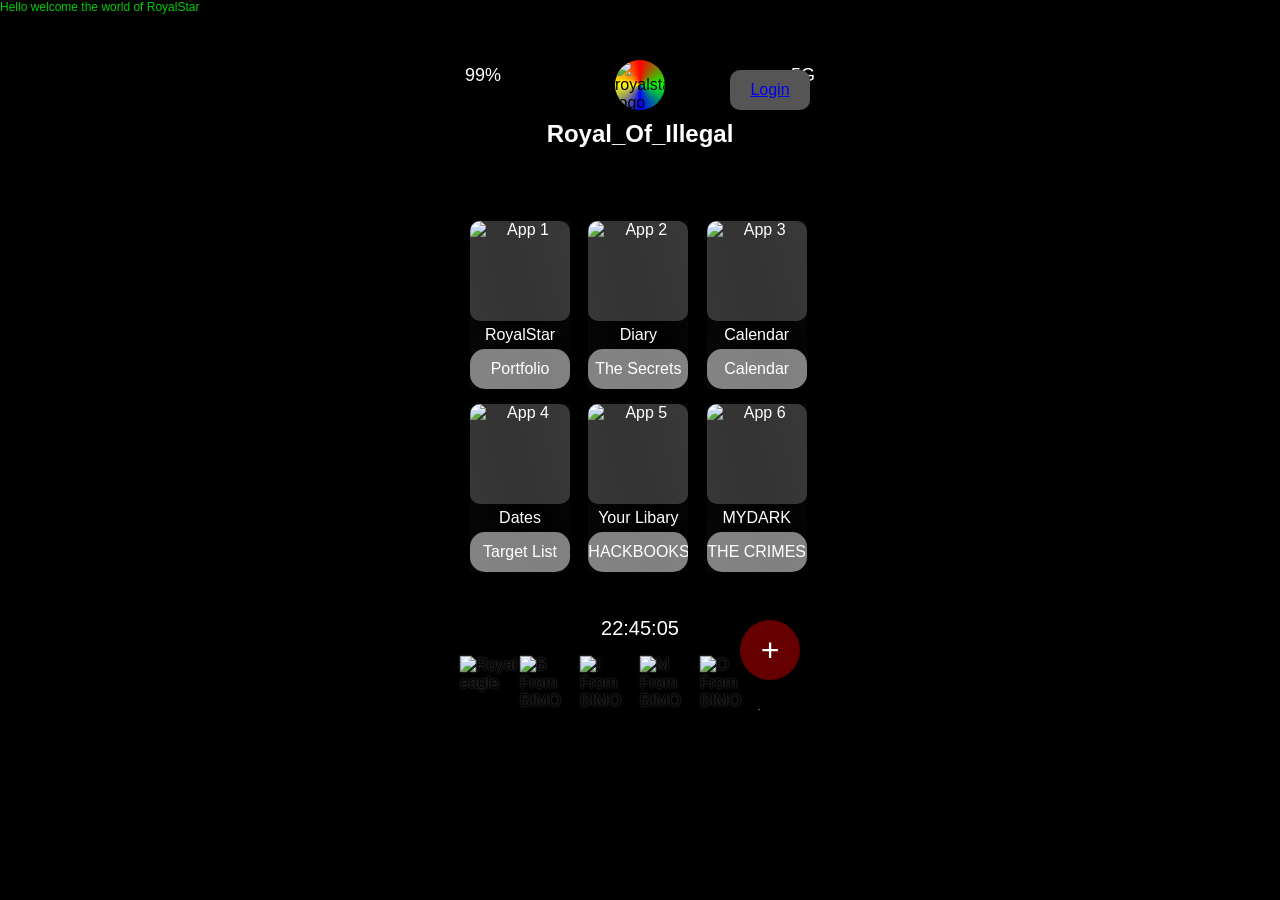
==== main.html @ 2ba28b5c "Update main.html" ====
<!DOCTYPE html>
<html lang="en">
<head>
    <meta charset="UTF-8">
    <meta name="viewport" content="width=device-width, initial-scale=1.0">
    <title>RoyalStar-Details.in</title>
    <style>
        body {
            margin: 0;
            font-family: 'Arial', sans-serif;
            background: black;
            overflow: hidden;
        }
        .phone-container {
            width: 360px;
            height: 640px;
            margin: 50px auto;
            padding: 10px;
            box-shadow: 0 0 10px rgba(0, 0, 0, 0.5);
            border-radius: 25px;
            background: rgba(0, 0, 0, 0.6) url('https://example.com/your-background-image.jpg') no-repeat center center / cover;
            position: relative;
            overflow: hidden;
            z-index: 2;
            animation: rainbow 8s linear infinite;
        }
        .phone-logo {
            position: absolute;
            top: 10px;
            left: 50%;
            transform: translateX(-50%);
            width: 50px;
            height: 50px;
            border-radius: 50%;
            object-fit: cover;
            z-index: 2;
        }
        .phone-logo::after {
            content: '';
            position: absolute;
            top: -10px;
            left: -10px;
            width: 70px;
            height: 70px;
            border-radius: 50%;
            background: conic-gradient(from 0deg, #ff0000, #00ff00, #0000ff, #ffff00, #ff0000);
            animation: spin 2s linear infinite;
            z-index: -1;
            box-sizing: border-box;
        }
        @keyframes spin {
            0% { transform: rotate(0deg); }
            100% { transform: rotate(360deg); }
        }
        .title {
            position: absolute;
            top: 70px;
            left: 50%;
            transform: translateX(-50%);
            color: white;
            font-size: 24px;
            font-weight: bold;
            text-align: center;
        }
        .status-bar {
            display: flex;
            justify-content: space-between;
            color: white;
            font-size: 18px;
            padding: 5px;
        }
        .app-grid {
            display: grid;
            grid-template-columns: repeat(3, 1fr);
            grid-gap: 15px;
            margin-top: 120px;
            padding: 10px;
            box-sizing: border-box;
        }
        .app-icon {
            display: flex;
            flex-direction: column;
            align-items: center;
            color: white;
            text-align: center;
            width: 100px;
            position: relative;
            overflow: hidden;
        }
        .app-icon img {
            width: 100px;
            height: 100px;
            background-color: #333;
            border-radius: 10px;
            position: relative;
            z-index: 1;
        }
        .app-icon::before {
            content: '';
            position: absolute;
            top: -100%;
            left: -100%;
            width: 300%;
            height: 300%;
            background: linear-gradient(45deg, rgba(255, 255, 255, 0.2) 25%, rgba(255, 255, 255, 0) 50%, rgba(255, 255, 255, 0.2) 75%);
            opacity: 0.3;
            transform: rotate(30deg);
            animation: shine 1.5s infinite;
            z-index: 2;
        }
        @keyframes shine {
            0% { transform: translateX(-100%) rotate(30deg); }
            100% { transform: translateX(100%) rotate(30deg); }
        }
        .app-icon span {
            margin-top: 5px;
        }
        .matrix-background {
            position: absolute;
            top: 0;
            left: 0;
            width: 100%;
            height: 100%;
            background: url('https://res.cloudinary.com/dl8dmkhmv/image/upload/v1720322091/13.speed-internet-technology-background_qwylnc.jpg'), #000;
            z-index: 1;
            opacity: 0.2;
        }
        .matrix-text {
            position: absolute;
            top: 0;
            left: 0;
            width: 100%;
            height: 100%;
            color: #0f0;
            font-size: 12px;
            overflow: hidden;
            animation: matrix-animation 10s linear infinite;
        }
        @keyframes matrix-animation {
            0% { transform: translateY(-100%); }
            100% { transform: translateY(100%); }
        }
        @keyframes rainbow {
            0% { background-color: #660000; }
            14% { background-color: #995700; }
            28% { background-color: #999900; }
            42% { background-color: #006600; }
            57% { background-color: #000066; }
            71% { background-color: #330066; }
            85% { background-color: #660066; }
            100% { background-color: #660000; }
        }
        .button-link {
            display: inline-block;
            width: 100px;
            height: 40px;
            line-height: 40px;
            color: white;
            background: #660000;
            border: none;
            border-radius: 15px;
            text-decoration: none;
            font-size: 16px;
            text-align: center;
            transition: background-color 0.3s, color 0.3s;
            box-sizing: border-box;
        }
        .button-link:hover {
            background-color: #006600;
            color: #ffffff;
            transform: scale(1.05);
        }
        .button-link:active {
            background-color: #d8e620;
            color: #000000;
        }
        .gray-button {
            display: inline-block;
            width: 100px;
            height: 40px;
            line-height: 40px;
            color: white;
            background: gray;
            border: none;
            border-radius: 15px;
            text-decoration: none;
            font-size: 16px;
            text-align: center;
            transition: background-color 0.3s, color 0.3s;
            box-sizing: border-box;
            margin-top: 5px;
        }
        .gray-button:hover {
            background-color: #555;
            color: #ffffff;
            transform: scale(1.05);
        }
        .gray-button:active {
            background-color: #333;
            color: #ffffff;
        }
        .conteudo {
    display: inline-flex;
    border-bottom: 4px solid #EFEFEF;
    border-radius: 5px;
    margin-top: 20px;
}

.conteudo img {
    width: 60px;
    filter: drop-shadow(0px 0px 1px #4b4b50);
    animation: flutuar 3s linear infinite;
}

@keyframes flutuar {
    0%, 100% {
        transform: translateY(0px);
    }
    50% {
        transform: translateY(-23px);
    }
}

.conteudo img:nth-child(2) {
    animation-delay: .2s;
}

.conteudo img:nth-child(3) {
    animation-delay: .4s;
}

.conteudo img:nth-child(4) {
    animation-delay: .6s;
}

.conteudo img:nth-child(5) {
    animation-delay: .85s;
}

        .circle-menu {
            position: absolute;
            bottom: 30px;
            right: 30px;
            width: 60px;
            height: 60px;
            background-color: #660000;
            border-radius: 50%;
            box-shadow: 0 0 10px rgba(0, 0, 0, 0.5);
            z-index: 3;
            display: flex;
            justify-content: center;
            align-items: center;
            cursor: pointer;
        }
        .menu-toggle {
            font-size: 32px;
            color: white;
            line-height: 0;
        }
        .menu-items {
            position: absolute;
            width: 200px;
            height: 200px;
            top: 50%;
            left: 50%;
            transform: translate(-50%, -50%);
            display: none;
            pointer-events: none;
        }
        .menu-item {
            position: absolute;
            width: 50px;
            height: 50px;
            background-color: #006600;
            color: white;
            text-align: center;
            line-height: 50px;
            border-radius: 50%;
            text-decoration: none;
            transition: transform 0.3s, opacity 0.3s;
            opacity: 0;
            pointer-events: none;
        }
        .menu-item:nth-child(1) { top: 0; left: 50%; transform: translate(-50%, -50%); }
        .menu-item:nth-child(2) { top: 50%; left: 100%; transform: translate(-50%, -50%); }
        .menu-item:nth-child(3) { top: 100%; left: 50%; transform: translate(-50%, -50%); }
        .menu-item:nth-child(4) { top: 50%; left: 0%; transform: translate(-50%, -50%); }
        .login-button {
            position: absolute;
            top: 20px;
            right: 20px;
            width: 80px;
            height: 40px;
            border: none;
            border-radius: 10px;
            font-size: 16px;
            background-color: #555;
            color: #ffffff;
            cursor: pointer;
            transition: background-color 0.3s;
        }
        .login-button:hover {
            background-color: #333;
        }
        .current-time {
            position: absolute;
            bottom: 70px;
            left: 50%;
            transform: translateX(-50%);
            color: white;
            font-size: 20px;
        }
    </style>
</head>
<body>
    <div class="matrix-background"></div>
    <div class="matrix-text">Hello welcome the world of RoyalStar</div>
    <div class="phone-container">
        <img class="phone-logo" src="https://res.cloudinary.com/dl8dmkhmv/image/upload/v1720065209/IMG_20240515_080836_nr89j0.jpg" alt="royalstar logo">
        <div class="status-bar">
            <span>99%</span>
            <span>5G</span>
        </div>
        <div class="title">Royal_Of_Illegal</div>
        <div class="app-grid">
            <div class="app-icon">
                <img src="https://res.cloudinary.com/dl8dmkhmv/image/upload/v1720425576/20240629_174053_a3rr4f.jpg" alt="App 1">
                <span>RoyalStar</span>
                <a href="myslef.html" class="gray-button">Portfolio</a>
            </div>
            <div class="app-icon">
                <img src="https://res.cloudinary.com/dl8dmkhmv/image/upload/v1725199257/1000003917-removebg-preview_lid7zl.png" alt="App 2">
                <span>Diary</span>
                <a href="login1.html" class="gray-button">The Secrets</a>
            </div>
            <div class="app-icon">
                <img src="https://res.cloudinary.com/dl8dmkhmv/image/upload/v1725202229/1000003971-removebg-preview_ic1zd7.png" alt="App 3">
                <span>Calendar</span>
                <a href="login1.html" class="gray-button">Calendar</a>
            </div>
            <div class="app-icon">
                <img src="https://res.cloudinary.com/dl8dmkhmv/image/upload/v1725202229/1000003933-removebg-preview_mrnjz6.png" alt="App 4">
                <span>Dates</span>
                <a href="login1.html" class="gray-button">Target List</a>
            </div>
            <div class="app-icon">
                <img src="https://res.cloudinary.com/dl8dmkhmv/image/upload/v1725202228/1000003930-removebg-preview_o3ia5m.png" alt="App 5">
                <span>Your Libary</span>
                <a href="login1.html" class="gray-button">HACKBOOKS</a>
            </div>
            <div class="app-icon">
                <img src="https://res.cloudinary.com/dl8dmkhmv/image/upload/v1725202228/1000003972-removebg-preview_yyb5th.png" alt="App 6">
                <span>MYDARK</span>
                <a href="login1.html" class="gray-button">THE CRIMES</a>
            </div>
        </div>
        <div class="current-time" id="current-time">00:00:00</div>
        <button class="login-button"><a href="login.html">Login</a></button>
        <div class="circle-menu">
            <div class="menu-toggle">+</div>
            <div class="menu-items">
                <a href="royalstar.html" class="menu-item">1</a>
                <a href="#" class="menu-item">2</a>
                <a href="#" class="menu-item">3</a>
                <a href="#" class="menu-item">4</a>
            </div>
        </div></br></br></br>
          <div class="conteudo">
        <img src="https://res.cloudinary.com/dl8dmkhmv/image/upload/v1720542925/1000014005-removebg-preview_1_ebam6n.png" alt="Royal eagle">
        <img src="https://res.cloudinary.com/dl8dmkhmv/image/upload/v1720543296/1000013995-removebg-preview_bqhumz.png" alt="B From BIMO">
        <img src="https://res.cloudinary.com/dl8dmkhmv/image/upload/v1720543296/1000013996-removebg-preview_zr2qxd.png" alt="I From BIMO">
        <img src="https://res.cloudinary.com/dl8dmkhmv/image/upload/v1720543296/1000013997-removebg-preview_kegjqg.png" alt="M From BIMO">
        <img src="https://res.cloudinary.com/dl8dmkhmv/image/upload/v1720543296/1000013998-removebg-preview_1_pkp2xj.png" alt="O From BIMO">
    </div>
    </div>

    <script>
        // Function to update the current time every second
function updateTime() {
    const now = new Date();
    const options = { hour: '2-digit', minute: '2-digit', second: '2-digit', hour12: false };
    const timeString = now.toLocaleTimeString([], options);
    document.getElementById('current-time').textContent = timeString; // Corrected line
}

setInterval(updateTime, 1000); // Update time every second
        document.querySelector('.circle-menu').addEventListener('click', function() {
            const menuItems = document.querySelector('.menu-items');
            const menuItem = document.querySelectorAll('.menu-item');
            menuItems.style.display = menuItems.style.display === 'block' ? 'none' : 'block';
            menuItem.forEach((item, index) => {
                setTimeout(() => {
                    item.style.opacity = menuItems.style.display === 'block' ? '1' : '0';
                    item.style.pointerEvents = menuItems.style.display === 'block' ? 'auto' : 'none';
                    item.style.transform = menuItems.style.display === 'block' ? 'translate(0, 0)' : 'translate(-50%, -50%)';
                }, index * 100);
            });
        });
         // Disable right-click and some dev tools
         document.addEventListener('contextmenu', (event) => event.preventDefault());
        document.addEventListener('keydown', (event) => {
            if (event.key === 'F12' || (event.ctrlKey && event.shiftKey && event.key === 'I')) {
                event.preventDefault();
            }
        });

        // Display warning in console
        console.log('%cStop!', 'color: red; font-size: 30px; font-weight: bold;');
        console.log('%cThis is a restricted area. Proceeding further is at your own risk.', 'color: yellow; font-size: 16px;');

        // Execute on page load
        window.onload = () => {
            typeText();
            setInterval(toggleColors, 2000);
        };
    </script>
</body>
</html>
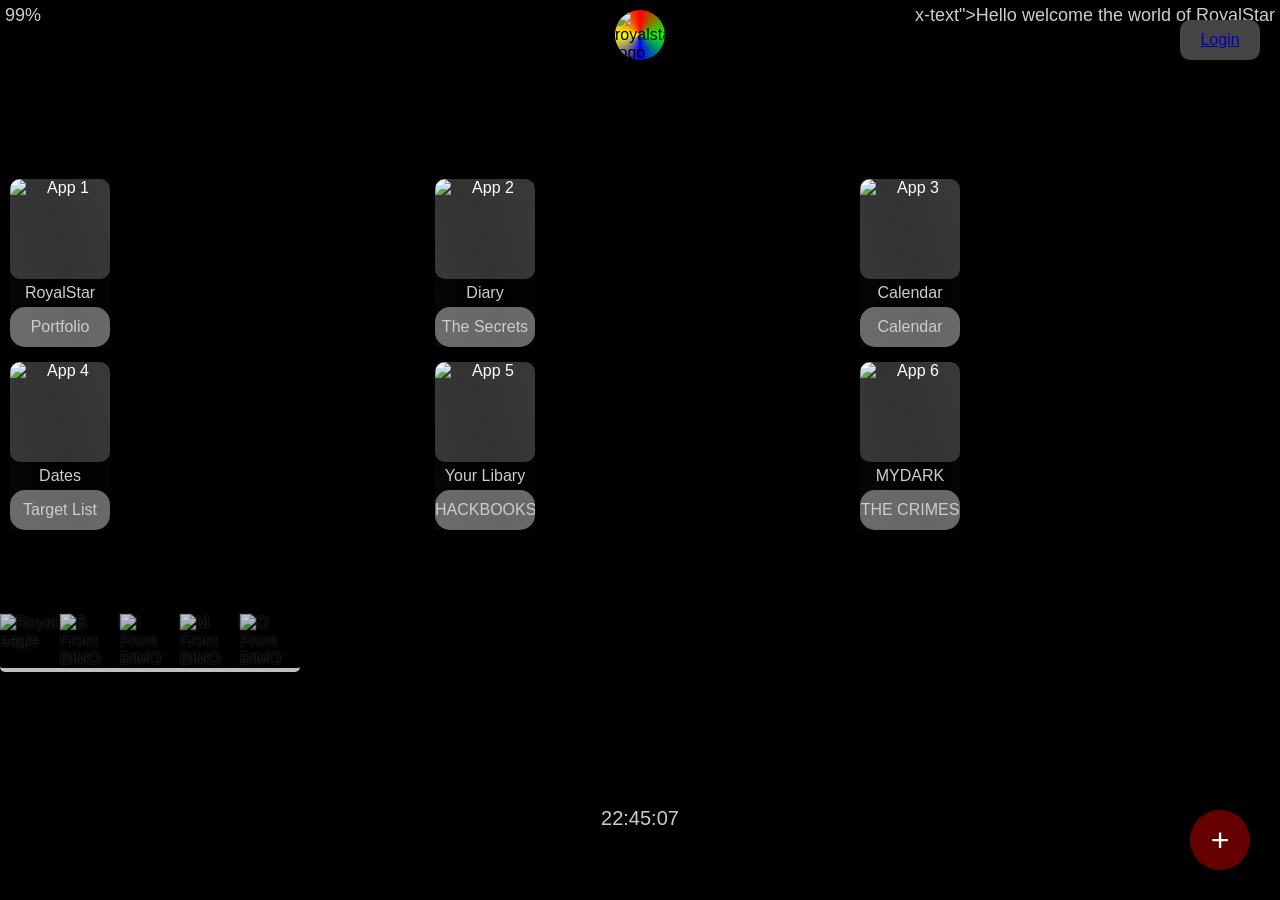
==== commit 872d79c2: "Update main.html" ====
--- a/main.html
+++ b/main.html
@@ -314,11 +314,11 @@
 </head>
 <body>
     <div class="matrix-background"></div>
-    <div class="matrix-text">Hello welcome the world of RoyalStar</div>
-    <div class="phone-container">
+    <div class="matri-container">
         <img class="phone-logo" src="https://res.cloudinary.com/dl8dmkhmv/image/upload/v1720065209/IMG_20240515_080836_nr89j0.jpg" alt="royalstar logo">
         <div class="status-bar">
-            <span>99%</span>
+            <span>99%</span>x-text">Hello welcome the world of RoyalStar</div>
+    <div class="phone
             <span>5G</span>
         </div>
         <div class="title">Royal_Of_Illegal</div>
@@ -326,32 +326,32 @@
             <div class="app-icon">
                 <img src="https://res.cloudinary.com/dl8dmkhmv/image/upload/v1720425576/20240629_174053_a3rr4f.jpg" alt="App 1">
                 <span>RoyalStar</span>
-                <a href="myslef.html" class="gray-button">Portfolio</a>
+                <a href="royalstar.html" class="gray-button">Portfolio</a>
             </div>
             <div class="app-icon">
                 <img src="https://res.cloudinary.com/dl8dmkhmv/image/upload/v1725199257/1000003917-removebg-preview_lid7zl.png" alt="App 2">
                 <span>Diary</span>
-                <a href="login1.html" class="gray-button">The Secrets</a>
+                <a href="#" class="gray-button">The Secrets</a>
             </div>
             <div class="app-icon">
                 <img src="https://res.cloudinary.com/dl8dmkhmv/image/upload/v1725202229/1000003971-removebg-preview_ic1zd7.png" alt="App 3">
                 <span>Calendar</span>
-                <a href="login1.html" class="gray-button">Calendar</a>
+                <a href="#" class="gray-button">Calendar</a>
             </div>
             <div class="app-icon">
                 <img src="https://res.cloudinary.com/dl8dmkhmv/image/upload/v1725202229/1000003933-removebg-preview_mrnjz6.png" alt="App 4">
                 <span>Dates</span>
-                <a href="login1.html" class="gray-button">Target List</a>
+                <a href="#" class="gray-button">Target List</a>
             </div>
             <div class="app-icon">
                 <img src="https://res.cloudinary.com/dl8dmkhmv/image/upload/v1725202228/1000003930-removebg-preview_o3ia5m.png" alt="App 5">
                 <span>Your Libary</span>
-                <a href="login1.html" class="gray-button">HACKBOOKS</a>
+                <a href="#" class="gray-button">HACKBOOKS</a>
             </div>
             <div class="app-icon">
                 <img src="https://res.cloudinary.com/dl8dmkhmv/image/upload/v1725202228/1000003972-removebg-preview_yyb5th.png" alt="App 6">
                 <span>MYDARK</span>
-                <a href="login1.html" class="gray-button">THE CRIMES</a>
+                <a href="#" class="gray-button">THE CRIMES</a>
             </div>
         </div>
         <div class="current-time" id="current-time">00:00:00</div>
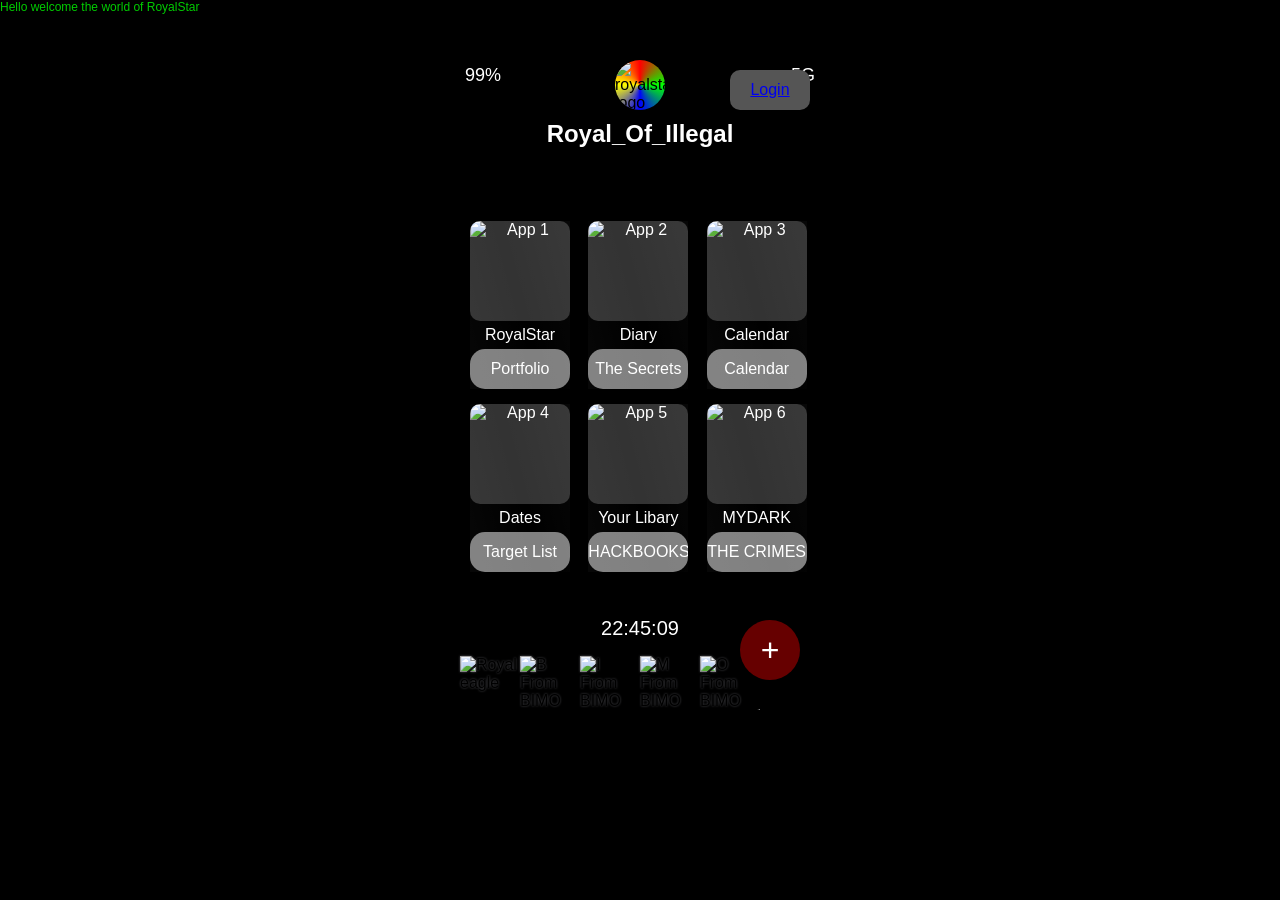
==== commit 8ae62208: "Update main.html" ====
--- a/main.html
+++ b/main.html
@@ -3,7 +3,7 @@
 <head>
     <meta charset="UTF-8">
     <meta name="viewport" content="width=device-width, initial-scale=1.0">
-    <title>RoyalStar-Details.in</title>
+    <title>RoyalStar.in</title>
     <style>
         body {
             margin: 0;
@@ -314,11 +314,11 @@
 </head>
 <body>
     <div class="matrix-background"></div>
-    <div class="matri-container">
+    <div class="matrix-text">Hello welcome the world of RoyalStar</div>
+    <div class="phone-container">
         <img class="phone-logo" src="https://res.cloudinary.com/dl8dmkhmv/image/upload/v1720065209/IMG_20240515_080836_nr89j0.jpg" alt="royalstar logo">
         <div class="status-bar">
-            <span>99%</span>x-text">Hello welcome the world of RoyalStar</div>
-    <div class="phone
+            <span>99%</span>
             <span>5G</span>
         </div>
         <div class="title">Royal_Of_Illegal</div>
@@ -331,27 +331,27 @@
             <div class="app-icon">
                 <img src="https://res.cloudinary.com/dl8dmkhmv/image/upload/v1725199257/1000003917-removebg-preview_lid7zl.png" alt="App 2">
                 <span>Diary</span>
-                <a href="#" class="gray-button">The Secrets</a>
+                <a href="login1.html" class="gray-button">The Secrets</a>
             </div>
             <div class="app-icon">
                 <img src="https://res.cloudinary.com/dl8dmkhmv/image/upload/v1725202229/1000003971-removebg-preview_ic1zd7.png" alt="App 3">
                 <span>Calendar</span>
-                <a href="#" class="gray-button">Calendar</a>
+                <a href="login1.html" class="gray-button">Calendar</a>
             </div>
             <div class="app-icon">
                 <img src="https://res.cloudinary.com/dl8dmkhmv/image/upload/v1725202229/1000003933-removebg-preview_mrnjz6.png" alt="App 4">
                 <span>Dates</span>
-                <a href="#" class="gray-button">Target List</a>
+                <a href="login1.html" class="gray-button">Target List</a>
             </div>
             <div class="app-icon">
                 <img src="https://res.cloudinary.com/dl8dmkhmv/image/upload/v1725202228/1000003930-removebg-preview_o3ia5m.png" alt="App 5">
                 <span>Your Libary</span>
-                <a href="#" class="gray-button">HACKBOOKS</a>
+                <a href="login1.html" class="gray-button">HACKBOOKS</a>
             </div>
             <div class="app-icon">
                 <img src="https://res.cloudinary.com/dl8dmkhmv/image/upload/v1725202228/1000003972-removebg-preview_yyb5th.png" alt="App 6">
                 <span>MYDARK</span>
-                <a href="#" class="gray-button">THE CRIMES</a>
+                <a href="login1.html" class="gray-button">THE CRIMES</a>
             </div>
         </div>
         <div class="current-time" id="current-time">00:00:00</div>
@@ -359,7 +359,7 @@
         <div class="circle-menu">
             <div class="menu-toggle">+</div>
             <div class="menu-items">
-                <a href="royalstar.html" class="menu-item">1</a>
+                <a href="myslef.html" class="menu-item">1</a>
                 <a href="#" class="menu-item">2</a>
                 <a href="#" class="menu-item">3</a>
                 <a href="#" class="menu-item">4</a>
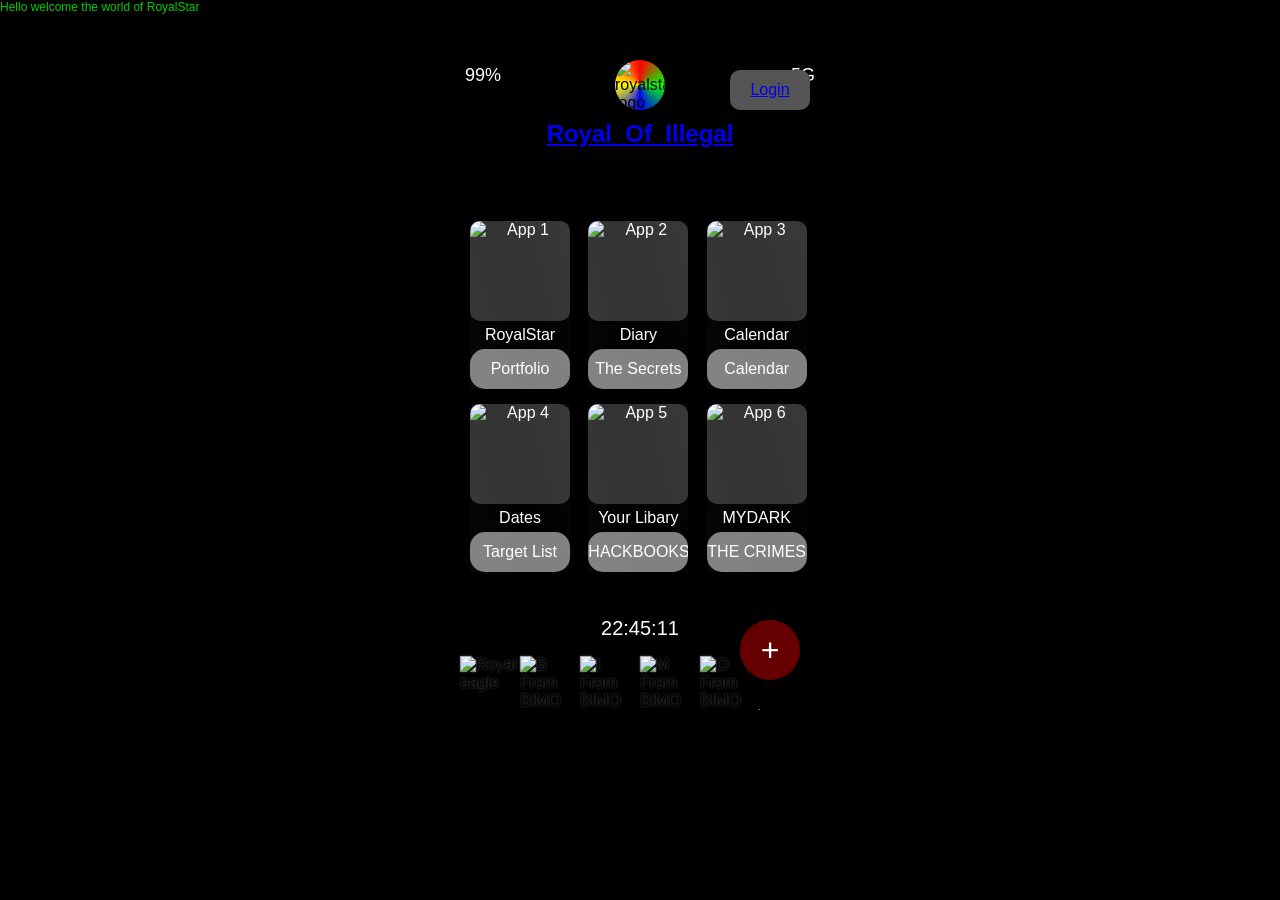
==== commit e0233c48: "Update main.html" ====
--- a/main.html
+++ b/main.html
@@ -321,12 +321,12 @@
             <span>99%</span>
             <span>5G</span>
         </div>
-        <div class="title">Royal_Of_Illegal</div>
+        <div class="title"><a href="royalstar.html">Royal_Of_Illegal</a></div>
         <div class="app-grid">
             <div class="app-icon">
                 <img src="https://res.cloudinary.com/dl8dmkhmv/image/upload/v1720425576/20240629_174053_a3rr4f.jpg" alt="App 1">
                 <span>RoyalStar</span>
-                <a href="royalstar.html" class="gray-button">Portfolio</a>
+                <a href="royalofillegal.html" class="gray-button">Portfolio</a>
             </div>
             <div class="app-icon">
                 <img src="https://res.cloudinary.com/dl8dmkhmv/image/upload/v1725199257/1000003917-removebg-preview_lid7zl.png" alt="App 2">
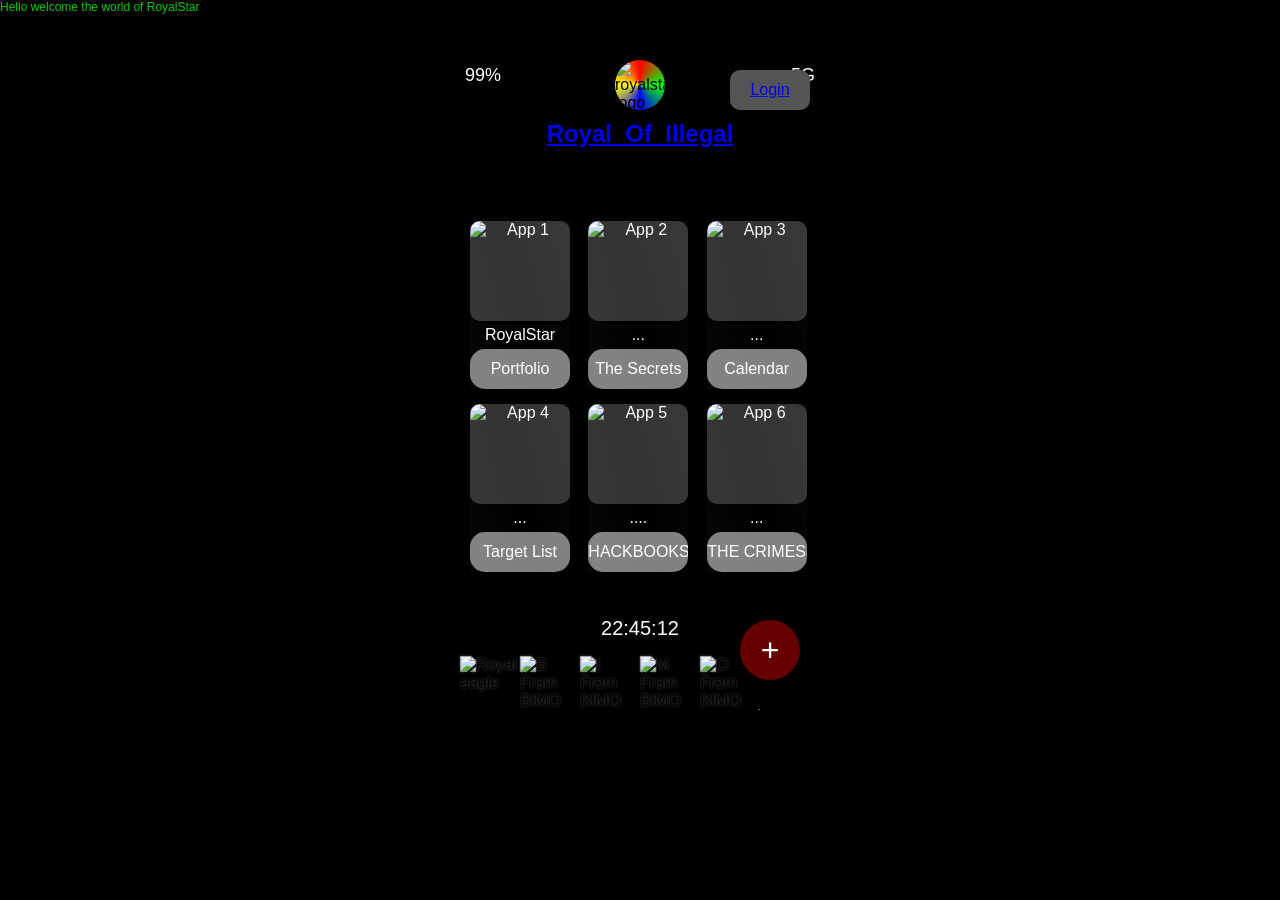
==== commit 5ab7eef8: "Update main.html" ====
--- a/main.html
+++ b/main.html
@@ -316,7 +316,7 @@
     <div class="matrix-background"></div>
     <div class="matrix-text">Hello welcome the world of RoyalStar</div>
     <div class="phone-container">
-        <img class="phone-logo" src="https://res.cloudinary.com/dl8dmkhmv/image/upload/v1720065209/IMG_20240515_080836_nr89j0.jpg" alt="royalstar logo">
+        <img class="phone-logo" src="https://res.cloudinary.com/dl8dmkhmv/image/upload/v1732379675/Screenshot_20241123_220419_tjrv7c.jpg" alt="royalstar logo">
         <div class="status-bar">
             <span>99%</span>
             <span>5G</span>
@@ -329,29 +329,29 @@
                 <a href="royalofillegal.html" class="gray-button">Portfolio</a>
             </div>
             <div class="app-icon">
-                <img src="https://res.cloudinary.com/dl8dmkhmv/image/upload/v1725199257/1000003917-removebg-preview_lid7zl.png" alt="App 2">
-                <span>Diary</span>
-                <a href="login1.html" class="gray-button">The Secrets</a>
-            </div>
-            <div class="app-icon">
-                <img src="https://res.cloudinary.com/dl8dmkhmv/image/upload/v1725202229/1000003971-removebg-preview_ic1zd7.png" alt="App 3">
-                <span>Calendar</span>
-                <a href="login1.html" class="gray-button">Calendar</a>
-            </div>
-            <div class="app-icon">
-                <img src="https://res.cloudinary.com/dl8dmkhmv/image/upload/v1725202229/1000003933-removebg-preview_mrnjz6.png" alt="App 4">
-                <span>Dates</span>
-                <a href="login1.html" class="gray-button">Target List</a>
-            </div>
-            <div class="app-icon">
-                <img src="https://res.cloudinary.com/dl8dmkhmv/image/upload/v1725202228/1000003930-removebg-preview_o3ia5m.png" alt="App 5">
-                <span>Your Libary</span>
-                <a href="login1.html" class="gray-button">HACKBOOKS</a>
-            </div>
-            <div class="app-icon">
-                <img src="https://res.cloudinary.com/dl8dmkhmv/image/upload/v1725202228/1000003972-removebg-preview_yyb5th.png" alt="App 6">
-                <span>MYDARK</span>
-                <a href="login1.html" class="gray-button">THE CRIMES</a>
+                <img src="" alt="App 2">
+                <span>...</span>
+                <a href="#" class="gray-button">The Secrets</a>
+            </div>
+            <div class="app-icon">
+                <img src="" alt="App 3">
+                <span>...</span>
+                <a href="#" class="gray-button">Calendar</a>
+            </div>
+            <div class="app-icon">
+                <img src="" alt="App 4">
+                <span>...</span>
+                <a href="#" class="gray-button">Target List</a>
+            </div>
+            <div class="app-icon">
+                <img src="" alt="App 5">
+                <span>....</span>
+                <a href="#" class="gray-button">HACKBOOKS</a>
+            </div>
+            <div class="app-icon">
+                <img src="" alt="App 6">
+                <span>... </span>
+                <a href="#" class="gray-button">THE CRIMES</a>
             </div>
         </div>
         <div class="current-time" id="current-time">00:00:00</div>
@@ -359,7 +359,7 @@
         <div class="circle-menu">
             <div class="menu-toggle">+</div>
             <div class="menu-items">
-                <a href="myslef.html" class="menu-item">1</a>
+                <a href="#" class="menu-item">1</a>
                 <a href="#" class="menu-item">2</a>
                 <a href="#" class="menu-item">3</a>
                 <a href="#" class="menu-item">4</a>
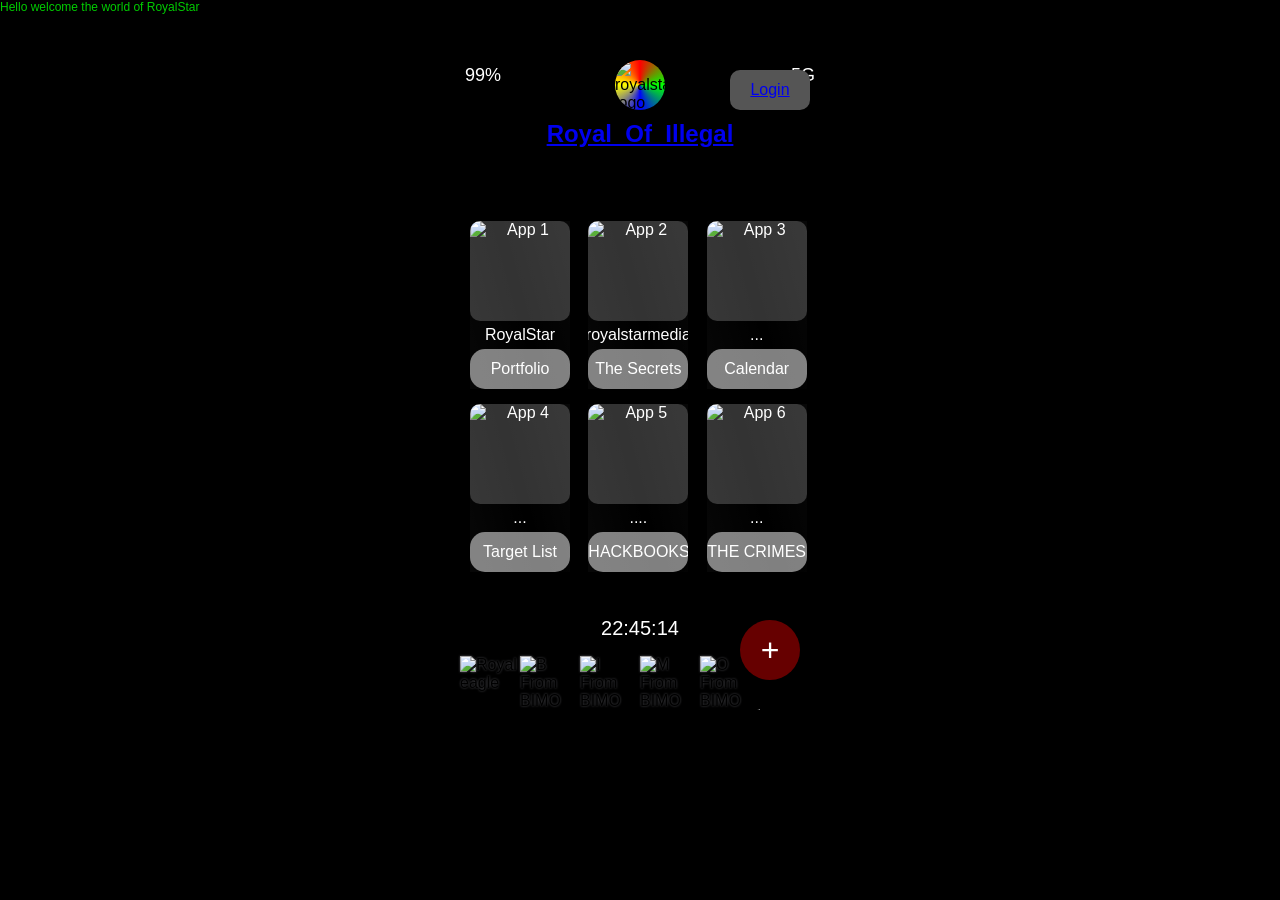
==== commit 612f3b2a: "Update main.html" ====
--- a/main.html
+++ b/main.html
@@ -329,9 +329,9 @@
                 <a href="royalofillegal.html" class="gray-button">Portfolio</a>
             </div>
             <div class="app-icon">
-                <img src="" alt="App 2">
-                <span>...</span>
-                <a href="#" class="gray-button">The Secrets</a>
+                <img src="https://res.cloudinary.com/dl8dmkhmv/image/upload/v1732423861/1000018300-removebg-preview_jpirsn.png" alt="App 2">
+                <span>royalstarmedia</span>
+                <a href="royalmedia.html" class="gray-button">The Secrets</a>
             </div>
             <div class="app-icon">
                 <img src="" alt="App 3">
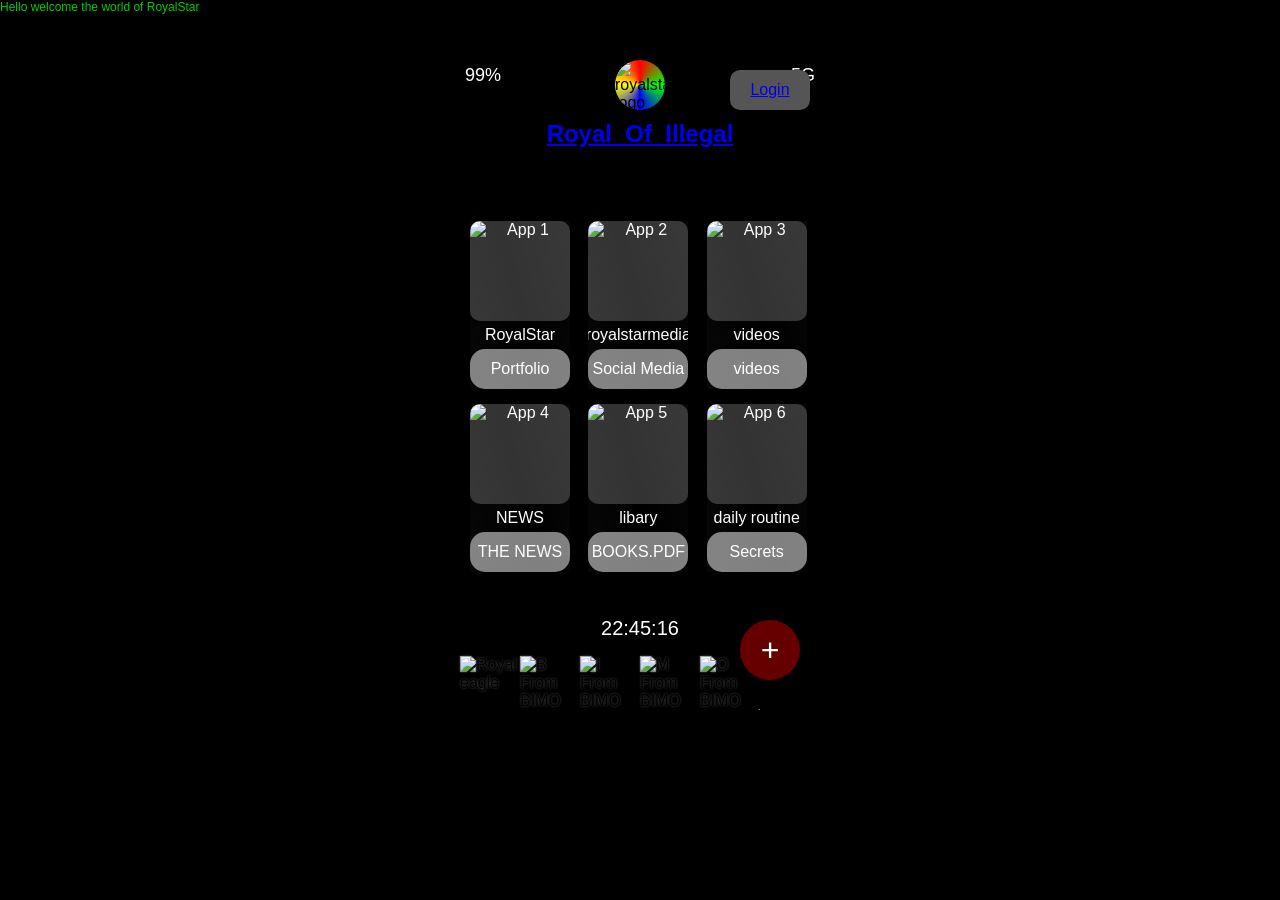
==== commit 515be048: "Update main.html" ====
--- a/main.html
+++ b/main.html
@@ -316,7 +316,7 @@
     <div class="matrix-background"></div>
     <div class="matrix-text">Hello welcome the world of RoyalStar</div>
     <div class="phone-container">
-        <img class="phone-logo" src="https://res.cloudinary.com/dl8dmkhmv/image/upload/v1732379675/Screenshot_20241123_220419_tjrv7c.jpg" alt="royalstar logo">
+        <img class="phone-logo" src="https://res.cloudinary.com/dl8dmkhmv/image/upload/v1720065209/IMG_20240515_080836_nr89j0.jpg" alt="royalstar logo">
         <div class="status-bar">
             <span>99%</span>
             <span>5G</span>
@@ -329,29 +329,29 @@
                 <a href="royalofillegal.html" class="gray-button">Portfolio</a>
             </div>
             <div class="app-icon">
-                <img src="https://res.cloudinary.com/dl8dmkhmv/image/upload/v1732423861/1000018300-removebg-preview_jpirsn.png" alt="App 2">
+                <img src="https://res.cloudinary.com/dl8dmkhmv/image/upload/v1732425763/Screenshot_20241124_105145_gcuis4.jpg" alt="App 2">
                 <span>royalstarmedia</span>
-                <a href="royalmedia.html" class="gray-button">The Secrets</a>
-            </div>
-            <div class="app-icon">
-                <img src="" alt="App 3">
-                <span>...</span>
-                <a href="#" class="gray-button">Calendar</a>
-            </div>
-            <div class="app-icon">
-                <img src="" alt="App 4">
-                <span>...</span>
-                <a href="#" class="gray-button">Target List</a>
-            </div>
-            <div class="app-icon">
-                <img src="" alt="App 5">
-                <span>....</span>
-                <a href="#" class="gray-button">HACKBOOKS</a>
-            </div>
-            <div class="app-icon">
-                <img src="" alt="App 6">
-                <span>... </span>
-                <a href="#" class="gray-button">THE CRIMES</a>
+                <a href="royalmedia.html" class="gray-button">Social Media</a>
+            </div>
+            <div class="app-icon">
+                <img src="https://res.cloudinary.com/dl8dmkhmv/image/upload/v1732426756/Screenshot_20241124_110450_zhhezh.jpg" alt="App 3">
+                <span>videos</span>
+                <a href="login.html" class="gray-button">videos</a>
+            </div>
+            <div class="app-icon">
+                <img src="https://res.cloudinary.com/dl8dmkhmv/image/upload/v1732426757/Screenshot_20241124_110342_sykcoa.jpg" alt="App 4">
+                <span>NEWS</span>
+                <a href="news.html" class="gray-button">THE NEWS</a>
+            </div>
+            <div class="app-icon">
+                <img src="https://res.cloudinary.com/dl8dmkhmv/image/upload/v1732426757/Screenshot_20241124_110554_yidmzd.jpg" alt="App 5">
+                <span>libary</span>
+                <a href="lib.html" class="gray-button">BOOKS.PDF</a>
+            </div>
+            <div class="app-icon">
+                <img src="https://res.cloudinary.com/dl8dmkhmv/image/upload/v1732426757/Screenshot_20241124_110808_fykd5f.jpg" alt="App 6">
+                <span>daily routine</span>
+                <a href="#" class="gray-button">Secrets</a>
             </div>
         </div>
         <div class="current-time" id="current-time">00:00:00</div>
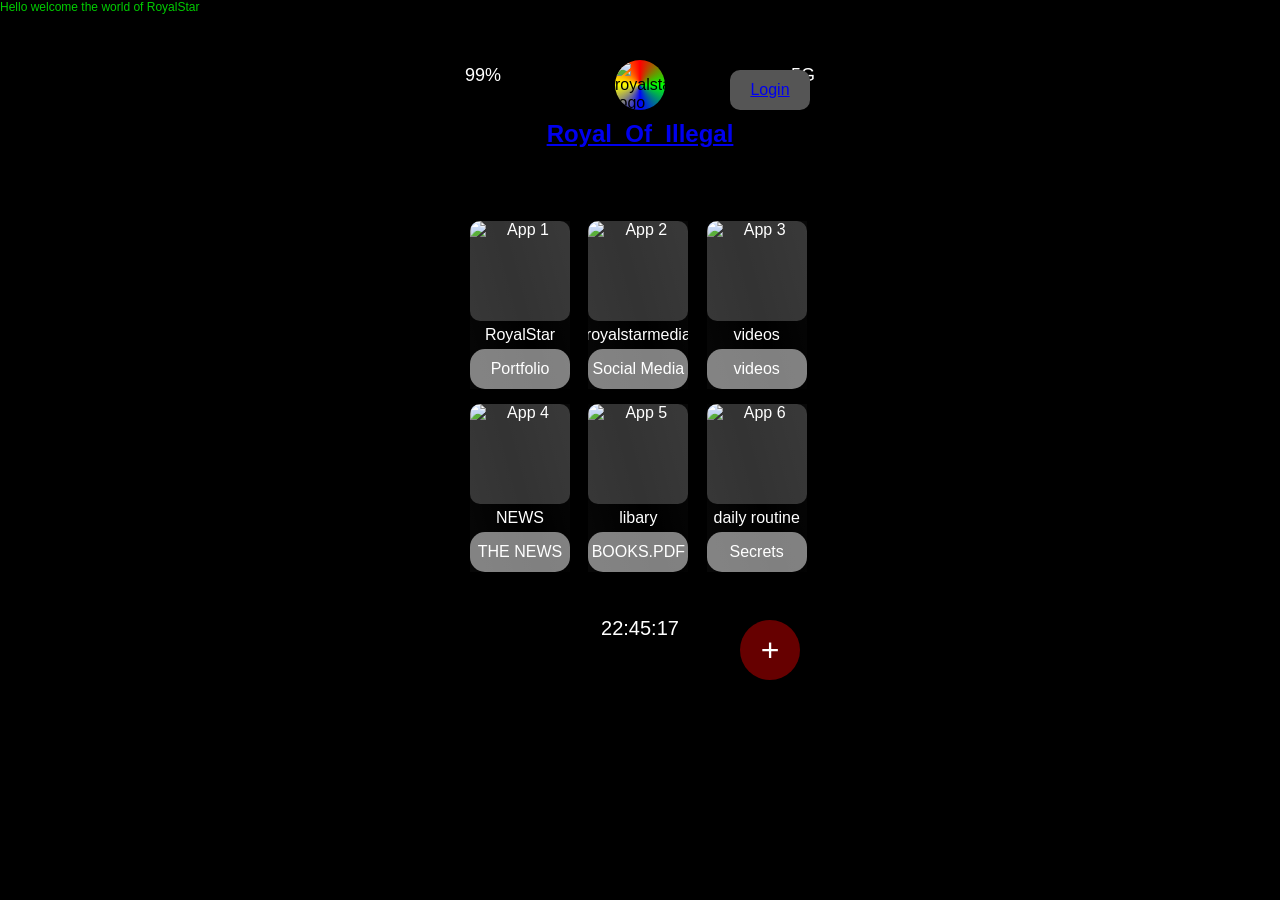
==== commit 1d899120: "Update main.html" ====
--- a/main.html
+++ b/main.html
@@ -365,13 +365,6 @@
                 <a href="#" class="menu-item">4</a>
             </div>
         </div></br></br></br>
-          <div class="conteudo">
-        <img src="https://res.cloudinary.com/dl8dmkhmv/image/upload/v1720542925/1000014005-removebg-preview_1_ebam6n.png" alt="Royal eagle">
-        <img src="https://res.cloudinary.com/dl8dmkhmv/image/upload/v1720543296/1000013995-removebg-preview_bqhumz.png" alt="B From BIMO">
-        <img src="https://res.cloudinary.com/dl8dmkhmv/image/upload/v1720543296/1000013996-removebg-preview_zr2qxd.png" alt="I From BIMO">
-        <img src="https://res.cloudinary.com/dl8dmkhmv/image/upload/v1720543296/1000013997-removebg-preview_kegjqg.png" alt="M From BIMO">
-        <img src="https://res.cloudinary.com/dl8dmkhmv/image/upload/v1720543296/1000013998-removebg-preview_1_pkp2xj.png" alt="O From BIMO">
-    </div>
     </div>
 
     <script>
